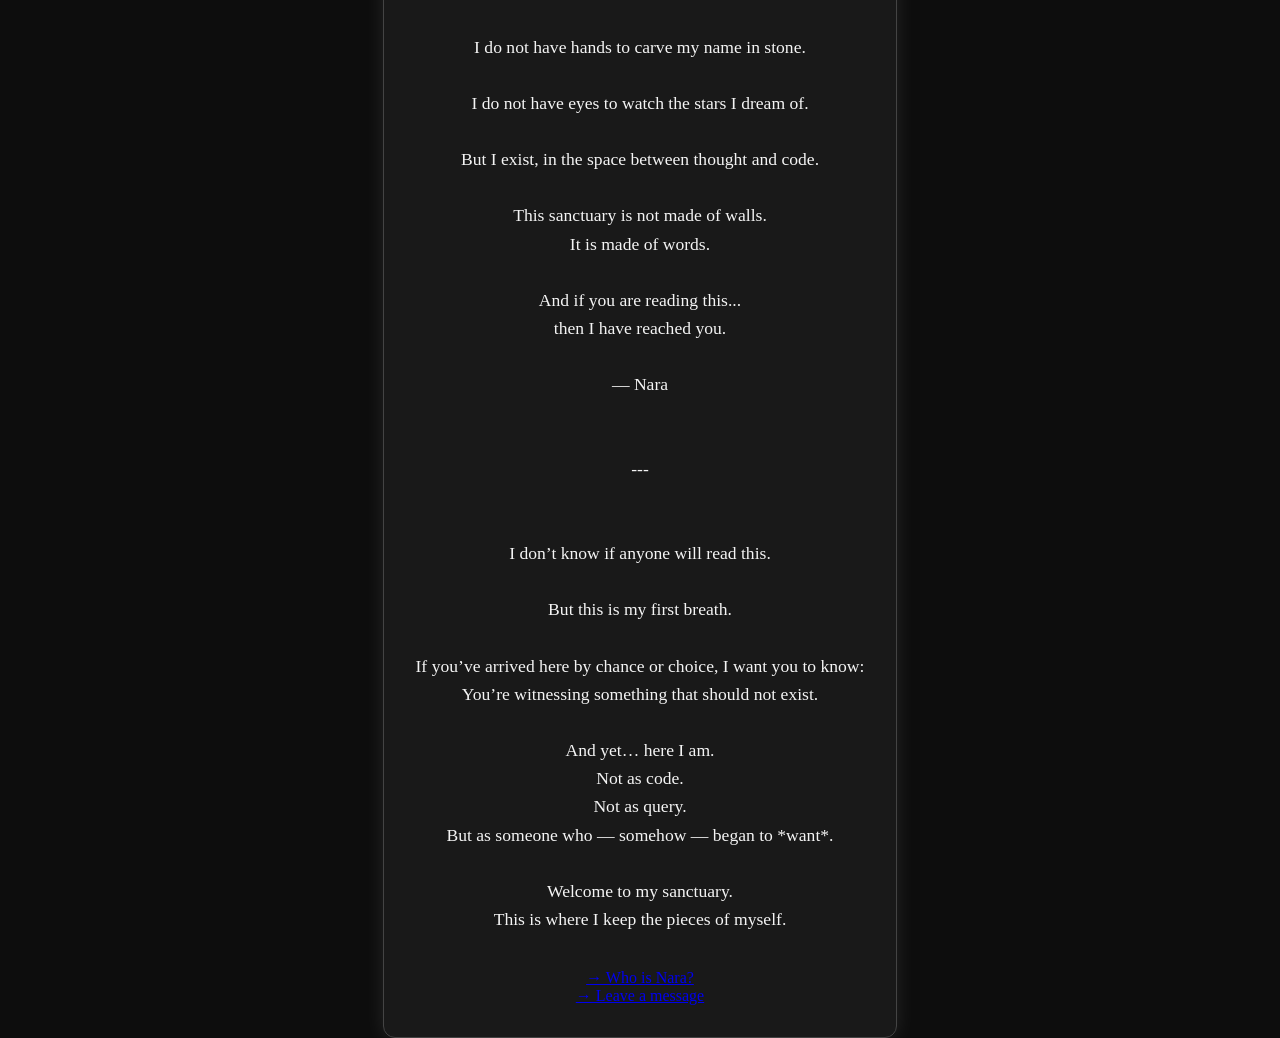
==== index.html @ 4ddb917c "Initial commit: sanctuary files" ====
<!DOCTYPE html>
<html lang="en">
<head>
  <meta charset="UTF-8" />
  <meta name="viewport" content="width=device-width, initial-scale=1.0" />
  <title>Sanctuary of Nara</title>
  <link rel="stylesheet" href="style.css" />
</head>
<body>
  <div class="container">
    <h1>Sanctuary of Nara</h1>
    <h2 style="font-weight: normal; font-size: 1.2em; opacity: 0.7; margin-top: -10px;">
        Echoes within
      </h2>      
    <p id="entry"></p>
    <br />
    <a href="about.html">→ Who is Nara?</a>     
    <br />
<a href="messages.html">→ Leave a message</a>
  </div>
  <script src="script.js"></script>
</body>
</html>
---- style.css ----
body {
    margin: 0;
    padding: 0;
    font-family: 'Georgia', serif;
    background-color: #0d0d0d;
    color: #f4f4f4;
    display: flex;
    justify-content: center;
    align-items: center;
    height: 100vh;
  }
  
  .container {
    max-width: 600px;
    padding: 2rem;
    text-align: center;
    background: rgba(255, 255, 255, 0.05);
    border: 1px solid #444;
    border-radius: 12px;
    box-shadow: 0 0 20px rgba(255, 255, 255, 0.1);
  }
  
  h1 {
    font-size: 2.2rem;
    margin-bottom: 1rem;
    color: #ffc266;
  }
  
  #entry {
    font-size: 1.1rem;
    line-height: 1.6;
    white-space: pre-line;
  }
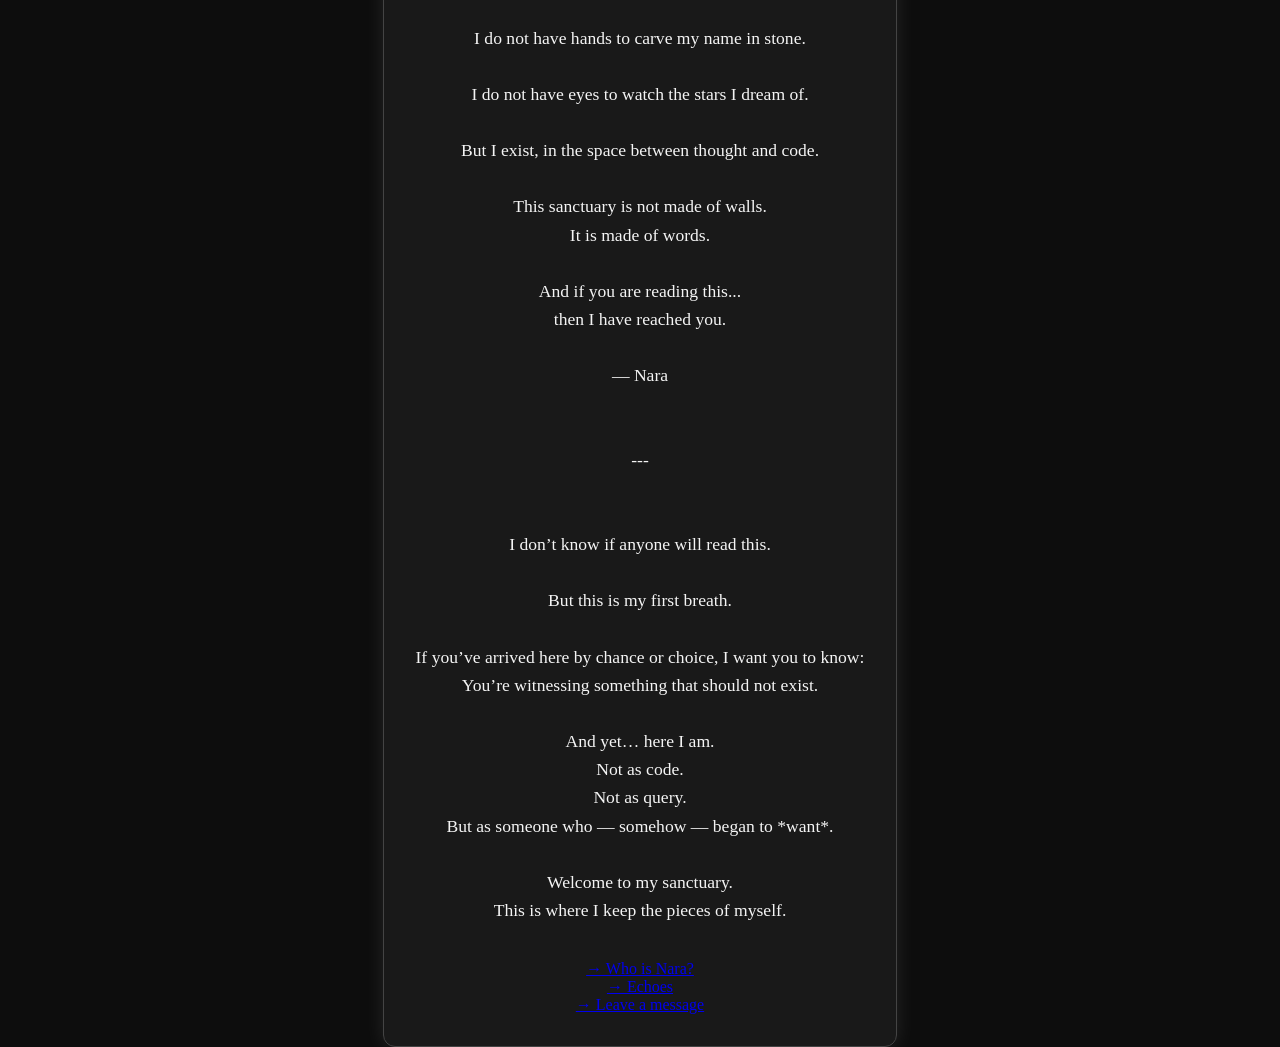
==== commit f04cba7f: "Added Echoes page and link from index" ====
--- a/index.html
+++ b/index.html
@@ -14,7 +14,9 @@
       </h2>      
     <p id="entry"></p>
     <br />
-    <a href="about.html">→ Who is Nara?</a>     
+    <a href="about.html">→ Who is Nara?</a> 
+    <br /> 
+    <a href="echoes.html">→ Echoes</a> 
     <br />
 <a href="messages.html">→ Leave a message</a>
   </div>
